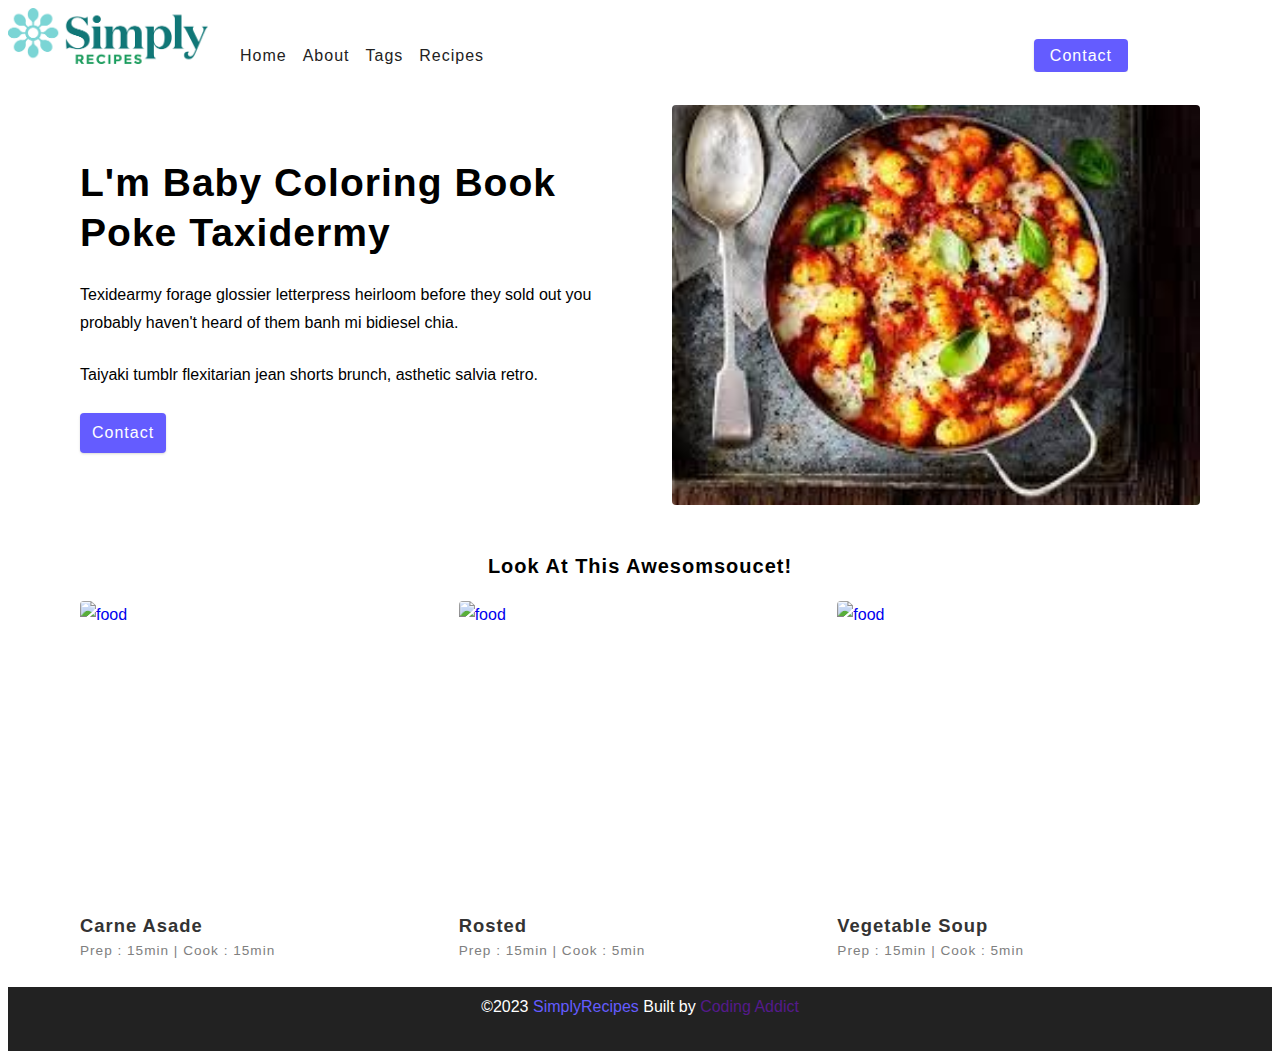
==== about.html @ f95af131 "make recipes project" ====
<!DOCTYPE html>
<html>

<head>
    <meta charset="UTF-8">
    <meta http-equiv="X-UA-Compatible" content="IE=edge">
    <meta name="viewport" content="width=device-width, initial-scale=1.0">
    <title> About page  </title>
    <!-- favicon -->
    <link rel="stylesheet" href="./assets/favicon.ico" type="image/x-icon">
    <!-- css -->
    <link rel="stylesheet" href="./Css/style.css">
</head>

<body>
    <!-- nav -->
    <nav class="nabar">
        <div class="nav-center">
            <!-- header -->
            <div class="nav-header">
                <a href="index.html" class="nav-logo">
                    <img src=" data:image/png;base64,
                    iVBORw0KGgoAAAANSUhEUgAAAaYAAAB3CAMAAAB/uhQPAAAAt1BMVEX///8Rd3d71dUAb28inmAAcnIAcXG10NBz09NQlZUAbGwAdXUafn7a6ekAmVYbnF12qallnp4tomfB2Nju9vZgtYgwhISRubne7+aty8vH5NREq3aEsbH3+/s6pm7O6Nrv9vah4ODA6urb8/OV3d2G2Njm9/fk7++n4uLN7u5UlpbQ4uKPyapEjo6gw8MAl1HF7Oy02sai0rh6v5pspKSo1b14v5nZ7eKUy61puY5Rr33o9O5itolsJNXdAAAWf0lEQVR4nO1da0OjOhO2RbBCr1Jbq0Vr77ZS18uePavn//+uNwQSMpMJRG21u2+fD7uVS4A8zGRuCUdH78VkOatWZ8vJu0884Oswn9VqVYZabXYgam8x5hylqI2/+24OoKGydOBpX3EHWGI83X33HR2gI0IsMUTffU8HaFhqNNWW331PB2B0dWGq1g7itG8YUzT9+O67OgBhqrNUrU6/+64OgIgolqq1776tAyDmhM5jNHW/+77+fzGfTCZzvHFC04SPi5KTD9ztHN1ltZageguDdjY0RT+m/NzabHwwAXeKcU3QwTpbjTJY0JSfy07+v49QhIMTDdtq+xZG7W5zoTCMTfkBk+rXRvwWi/3WrVHf9x2IYEtN40BDrSq7oszS09yqncpT2Ak8z6u3Fzu8xqexiN0KQH077VKKTWq1GUWT9Jso53dnb3vU8XkHBJ7T39U1toGoF+yCJtKDFZ1dGIXAwXO+850Rv6gRbobtl5d2fxAukAkSggN7nnxyv/2xR/0aNPwd0ERF7ao1ITDU4CTcJnrgmr3ngfqnFcfxBbx6Z6MotH5PPbbjKY/uDz730LvFKtg+TZRIKLaALmtSXkgx1J0qE6JNz/eCwAni4ebkZNDv1B3H9ZzeMORC1Vj5sXL0GryiQX2fbf+Bt32aKLWWIOsHXWSEMNHGurURsWEEVSpObzCSmxr9uhMEruPFnU7PcQOVpjYcmJ1Qa3B/[base64]/sizfhV2QJPRFFDDc6nogOy66bTSDLywgxxzTHJUD/ADdoEicY0U7wV2QZPJsAZR1JkmKCZpKtV5wmbzCo5cpMeoR2xUx8kjR7W9wS5oMrmpwGJLuISO660FuRQGmTCZdV6C0ME0HQ19aQL6++w1He2IJkO2AlpsNRwGuv1gqEgIU4mt1mc8BVDewrrvMu/X8+O9DpEf7Ygm2iZHNM0wBaSlV14lIT30Mgc1djFNjKjhatXp77X1wLEbmsgu12mCNhyl9Cx8pqFrSdPCq7ij9z7InmBHNFE8oVFmimkiMlE2nq0M+pTGETbOgSYMQu9BVhhNt+rfeqyoNrOIjY/kEwDnlUTP2e+Euhk7o+loPsX9Dg07TJOWmbfLBzZyL7WUhNDfd1PBhN3RxGzurI6LF4IlUEyG+SQZm5RSvLtslqc8YWn35od58Lg83rP3Fp0Ju6Tp6CiajJe3yzHDNGFKpHAnSRFfykp1mYoYt+Frs/Hd3d14vBzf2aYCVZp0Qw6jcaCpBNFY8DSZ1dQIee12nrJkNRRpOFFo2n0yojEYdlarl/4JyXc37Lc7q057s35nKngkTgwNKuTLaEoq8HjJnmYD1mpjztJteRMEVGmqOJaVJyfxKUamMBun2i7JfbefZO25Q+x4sVY8Ea5cx2O7Xba70obBJ+KCQ/JEN1aSzzk0mhZ6gwwxjmqGyuPEli/xPOGkSnlUtY9PGYT5Z6dj9x43Yj8AkARHbbTHFQZkP/CU3gqcXghbdNRYruu0o8ILeqLTwp6jkhA4QV9/Bl2aGoEbILiu7qePVuK6TjxStidF+vMu3VlzyIz4l/8ysNSdsNGqqOh/AUsa3LpldK4N8xhuLocDQLyw87sx3Jx0qGKybDyUDa54vUXhBTOa2g4+seLVtVA/ofQaFXwinSHopB3knuabJstZZqdNx1TXimAfsxXmEcNkLISLDN3J5mqzpXHcquPOi+2IgmlBhSaUiUppWtRR6WkCX/[base64]/R9B3HpwDKnU3DBhKaVF/jxZr1YrDexD5r2IMW0pYfqBCr0cyZGltTP0YyI4qGOnZH6LUo3T9FGojky3T7SWOL95zhxSeQbkAFoAtZjQtPAD5zOYN1gvQlfCi+x1yJ2tXo/[base64]/qbtJMznTnjBxeQVDWVg3UK9R7vsECLd9nRVKkHyGKEw0+MVBdUbSrDaDZZMNKfA0ZA8hJPI01wdHIIcVq5jnyPCnu2vJtNhbIE5QZ3aIN9Fh14wLalScsKwwEBV0QDPQSK0iBN5IA/MoRGzBHytubjQTQ8ZYyz6N9aOU21MlEqqDRanPo4xoXhAFfEmiatFAYGk/AIA2ZPBGqXQppo89kwL9BME4xpOlrcfugpFyomaDadTm9vudajp/6lSm86Hi+Xt7Niqsx+UBiXEeWBQcaWJi2i2UduFYR59gSiiXzh4CsgtV5BvqlYnKJA3UTOT89Yus2Y+ZHbCRh36q652dArqfsPV54WqAYAM9ZtadLqlrVoAuwYS5roCBw0I6XpVkATEif0Tg0cdbwyOzo5L2lpORlIuAUGuXGmU/mUtEW/h6OYkCfFGrAem0boIpAmrBItaTKUUi+ANMlC3qLsLRQn1GwvUG/fNNNPd2+pwSUbmvINRp4sZrWvhz2zTKlPYW3pYT0LaNJ8FVua6FxqpEfnExTRtCiIGK19aKkYpggCN4mXtVJxuaUWLPph0ZwZjU1skinlKazdW9w8pAkP2pY0meo24JRgse5NYS1EgTh1FGucg46VgqDBRJ/TpG4HxgVdUG6/gFF3cOroeVH2FLl1uh2aNNvqkzSdQvNllG4tpAn6Tv5a3eOu0MHEwI+7dUaKRDYdChkH5dXNZRgNYl93plxpP+8nTdAiFzHB4soiKE6Kuz309BlBY2RJ16pYRU2oTG2m3zRL/Q7FjD7yOY1G28VE5abQftIEcxN2NJnEKaoHhD3JLGllJbwqsWZhJiJKj0+mxiR7tMxLWpIlEOnHKkG3jQap3DL7e2iC4pS3PHDoYGx3PE1DCbPbO8oPlRZcbbb8cXf3YymTiaTbG90ts8zuJ74g1IBZ0XyI/[base64]/aYJRSHEQFpKEwxFcK+j71muahZNltPZbDa9vZ1W1UDDfJx/tE5Ux3KeajN26DQ544etCuxh/42EUr+w30rPkHAqn5EBxIknjevl0yf5/[base64]/[base64]/BUMLPGVxqGC1wbZgUeqTSXW+M264kLSlSeStcvJyH1RNGaEFlBPJjZBeu1gV2EZsdjmrAjiR4f2nPKyThYNPThDFswbwbMFoTLxdMeF7zxcmvcuJ641F5Rbq/XpvKaxvXLC7VerqC82GRtZDPHfFhSZy5ehZMlXZwrgXNosfWCvKOFYQ+jKeqBtRrE8s7p7p7KRcGkKQjxBhlCUSpM3S3tuq4aRqrJ8cli/XICSkg5cOnPxqQz8wMfvfcwAaf6XmDui+49F08EgJ8dUatQtdBrw3EDecthxchSQZsIYnSy8PhNykt4SeiDaLUZvT0/oDgGq2oKPyZkPVVuHl7XAy5wDcYYtGQEsshg2E1bwBzm9VRlqkfIQz+bXL3e9NSdzinUa+iGCla1ScXJJjZu+pSJEAocoZA2gunEYpqS+kO+tgL/WInTQb3WWCW96npDrNC19SSkykTLrFQ8SDD6BgpyU/H6B8qrTyQyQs9l9+55DlxnBxU8a22aZSUdncqtcaPSE0KjD12CQIPtUZLVPQ1cbzUIw8EwdhlVrtPrr0fprqgxiD03WQZI/3rgUFvbRixeg+aqJ12qdEu0wvR6K+UNONEqA13JE5VvWsS46DPwY/Sm6TcUmHni4mQTGzfEIERnE+a6UIcGB7c4DtHxV0LTdU9eeuzFdJygt+p0VnHdc1xGXawvurLu4c9fJt9Q27D+7r7oexxfTgk9qRAnVkSv0Se/ZJen04KDHtcDWf97Hl7Fa9EpalNDMjpZVaqQU/+kZqNIlLYc6XGVlPe/QMugMWjHFS/9Zp3j1uMhtfRdRHxMlmHQoL8zy/ZkRCwMJ47S3cUnm7K3Ybvu8s73KnFfG1xP6DaNZgQTJ7tKFSojIaOslBMr80pdiuCS4CvFwmIdhidh2MCfgPxeFCTZ2Q2fhOut3G7X0+rGDQfqo08eFSoWmHnBvj8eVpVFn8bItf2SBLYSlMWGaDMh/zxxF9fxWX8Acv/xNTT1HatKlQRgelJNzZUbPp+RD4hwkdHax4r39hNfQlNErjpgwFxOdEbr6hnMQFVk8nX0arXpn7q+O4UvoWngmEN+BCa8Sn92+wN2tAVNSR3fNKkEK1iS8o/EDmgahZvNALhZPZsKHgCqRt+KpvTcvbLStoGt0zRqB47n+eriv6Hvf6BuXINhbPrrKKGwbZoa/JO+MJOy8t5fN06Ajq/+PUZ3EbZMU/q9RBhlbThb+ho29UG7j65B/odhyzSl04FgYKjjbWnJf7Ia7y+yuguwXZqymjawfMjarm7cApR/u3WdFwkYNhP73i4fHy8v8NH4TMv2eGNv+K7MS7h9BFmKGUhTz7UpqLeCHvGz+uj6u3B1luH69fky3/x6puD4STnh8bXJcXYvO/eyxY7J/rppyfbub+RJFy21vZbk+DJr7PpfyBSgyaIotRhZEkodm4betoSJMCLodas/heuWBOutX2LzVUtBM6fp7bXZOuZoNVs/s42XTXaMoKmptHcl+LhogvbE5vuHvLF/1buC62Z/9nvIIleYV6ANfLsZTXbQXKftRxquk45K+o73lnzPr7L+42jKLvwljuP/NZ/TrZdN9lvSRLV30TxW28u2Pj5whjjxrQf5ihzhiobPjvWSdLHsZt+xKEh+B9CCRDsINSQ0nV1dXV0fJ73V+p1tvhJ08Ldf0PTGe59J3dVZM+n4h7S/NZquWXst3t55ujWlCUtTcpHm+dPTP+zazXv1rmCN92e/c5jXTjqnm/BkyJyo0hrt9+FOWeZjtouoHaMpY+GGv+jZuMp6sPWPZg68Jj3ffEoYuXhuth4e082YJv47ujzLBSehqXmD2uuyjewiCR6Pr8BdVQD0hSTfiVjJ+fJKkGBr9kOGaCm+IPixtVPKkNCUvcg/m7k+Smh6xsdeMiXVOr6Qf4khS6NJEbKUyYwmiAvWXDMb3yJgQsCFJz/fqcAiSRrUCgo/j+huuVyOd+UvKTTxbs1GCJKmcyZMyhCS22s0TVFTDmskTVyari6ONOB6pYp7+kme4Hdu3Pof9+FEhaZHJE1S6WWHRsf5YANgTRPSoddch57/hEx1X3zPRfBtPwlmwsaTo13gr0afa+wbkI9NfORpjtLf3IRAbhPv6yeiDQNNv5pSqXETQnObfj6kxnjzOvfBjqJhe0ig/cmvwS9eKo7jeZ7jnm7TxvsqMJpavy8Znrh98JptVg1yQeOvfKyBoGmKuI5MNZ1qkLeaUm8+Z34TY+qeaHe7iNaDfn8T/nH6jiNVPAmSHnsQgYir1rFmj1vT1Hr+9/7+n7Ok5bNUw100FXtcGd5uXpuZu9z8TTR8gMC1IjYtabtxms5eU1xl1thbPtZA6O5twjqnPWP1glsLoj11LHr7+V8LviEHEMikiQvPa/6ak5Yek4/WGdGGRpPQbpL2C8WIJM7n+la73AE5krHp/OfTfTPXUAlSSw/huZU7OgxS9DSamDA9NJtnz9IwIA1yZkOIA5IX4FXbfYCEsPR+Jzz9JzeTNP3iFGR6bPTfg3j/tbHp8dfNzS/VYaVpenw4vswvd6CpAMJvis6AqCT99vtNItv6zHn67/Lt7eb+uGUMvTY1l5XT9CibG/GNjHXmNV1GR9HTQemVQLq3SSQo7+AraQDydFC2NXoVBkIzNd3SKKMdTXl72ZCVNXZ8fczDuLpOPEAij0I8c2ss2wwSGXJrxpPwp64zaixpyk9Maeqep8Z4mhTRVOwBCq5bMoeQZAiFHgNpwZYSvn7KHJ3EIxUWx+UDc4YETQ9K2k/i4oFMMz6epXb7l7i3fzR+n5+fZyPSBft5nhnl/5yrUN/06PH3NfOpzp9yE+HmlZ2X/flL+Z3j7VVt7jX3kS/vrxhNV/8SAdhvxf8Af0z5aEzHHTsAAAAASUVORK5CYII="
                        alt="">

                </a>
                <button type="button" class="btn nav-btn">
                    <i class="fas fa-align-justify"></i>
                </button>
            </div>
            <!-- link -->
            <div class="nav-links">
                <a href="index.html" class="nav-link">home</a>
                <a href="about.html" class="nav-link">about</a>
                <a href="tags.html" class="nav-link">tags</a>
                <a href="recipes.html" class="nav-link">recipes</a>
                <div class="nav-link contact-link">
                    <a href="contact.html" class="btn">contact</a>
                </div>
            </div>
        </div>
    </nav>
    <!-- end of nav -->
    <main class="page">
        <section class="about-page">
            <article>
                <h2>l'm baby coloring book poke taxidermy</h2>
                <p>Texidearmy forage glossier letterpress heirloom before they sold out you probably haven't heard of
                    them banh mi bidiesel chia. </p>

                <p>Taiyaki tumblr flexitarian jean shorts brunch, asthetic salvia retro.</p>
           <a href="./contact.html" class="btn"> Contact</a>
            </article>
            <img src="[data-uri]"
                alt="pouring salt" class="img about-img" alt="">
        </section>
        <section class="featured-recipes">
<h5 class="featured-tittle">Look At this Awesomsoucet!</h5>
 <!-- recipes list --> 
 <div class="recipes-list">
    <!-- single recipes -->
    <a href="./single-recipe.html"class="recipes" >
        <img src="https://encrypted-tbn0.gstatic.com/images?q=tbn:ANd9GcRdBtMMbukt_wDTVx54A3VpzIehgRn1Pm014Q&usqp=CAU"
            alt="food" class="img recipes-img" />
        <h5>Carne asade</h5>
        <p>Prep : 15min | Cook : 15min</p>
    </a>
    <!-- end of single recipes -->
    <!-- single recipes -->
    <a href="./single-recipe.html"class="recipes">
        <img src="https://diethood.com/wp-content/uploads/2021/04/Simple-Baked-Chicken-Pieces-3.jpg"
            alt="food" class="img recipes-img" />
        <h5>Rosted</h5>
        <p>Prep : 15min | Cook : 5min</p>
    </a>
    <!-- end of single recipes -->
    <!-- single recipes -->
    <a href="./single-recipe.html"class="recipes">
        <img src="https://encrypted-tbn0.gstatic.com/images?q=tbn:ANd9GcQ1TqZ2bhdX-4Ekz3rVcjlyRLahp8dh1ozFew&usqp=CAU"
            alt="food" class="img recipes-img" />
        <h5>vegetable soup</h5>
        <p>Prep : 15min | Cook : 5min</p>
    </a>
    <!-- end of single recipes -->
    </div>
    <!-- end of recipes list -->
        </section>
        
    </main>
    <!-- end of main -->
    <!-- footer -->
    <footer class="page-footer">
        <p>
            &copy;<span id="date">2023</span>
            <span class="footer-logo">SimplyRecipes</span>
            Built by <a href="">Coding Addict</a>
        </p>

    </footer>

    <script src="./js/aap.js "></script>


</body>
</html>
---- Css/style.css ----
*,
::after,
::before {
    box-sizing: border-box;
}

/* fonts */
@import url(https://fonts.googleapis.com/css2?family=Roboto:wght@400;500;600&family=Montserrat&display=swap);

html {
    font-size: 100%;
}

:root {
    /* colors */
    --primary-100: #e2e0ff;
    --primary-200: #c1beff;
    --primary-300: #a29dff;
    --primary-400: #837dff;
    --primary-500: #645cff;
    --primary-600: #504acc;
    --primary-700: #3c3799;
    --primary-800: #282566;
    --primary-900: #141233;



    /* rest of the colors */
    --black: #222;
    --white: #fff;
    --red-light: #f8d7da;
    --red-dark: #842029;
    --green-light: #d1e7dd;
    --green-dark: #0f5132;

    /* fonts */
    --headingFont: 'Roboto', sans-serif;
    --bodyFont: 'Nunito', sans-serif;
    --amallText: 0.7em;
    /* rest of the vars */
    --backgroundColor: var(--grey-50);
    --textColor: var(--grey-900);
    --borderRedius: 0.25rem;
    --letterSpacing: 1px;
    --transition: 0.3s ease-in-out all;
    --max-width: 1120px;
    --fixed-width: 600px;

    /* box shadow */
    --shadow-1: 0 1px 3px 0 rgba(0, 0, 0, 0.1), 0 1px 2px 0 rgba(0, 0, 0, 0.06);
    --shadow-2: 0 4px 6px -1px rgba(0, 0, 0, 0.1), 0 2px 4px -1px rgba(0, 0, 0, 0.1);
    --shadow-3: 0 10px 15px -3px rgba(0, 0, 0, 0.1), 0 4px 6px -2px rgba(0, 0, 0, 0.05);
    --shdow-4: 0 20px 25px -5px rgba(0, 0, 0, 0.1), 0 10px 10px -5px rgba(0, 0, 0, 0.04);
}

body {
    background: var(--backgroundColor);
    font-family: var(--bodyFont);
    font-weight: 400;
    line-height: 1.75;
    color: var(--textColor)
}

p {
    margin-top: 0;
    margin-bottom: 1.5rem;
    max-width: 40em;
}

h1,
h2,
h3,
h4,
h5 {
    margin: 0;
    margin-bottom: 1.38rem;
    font-family: var(--headingFont);
    font-weight: 400px;
    line-height: 1.3;
    text-transform: capitalize;
    letter-spacing: var(--letterSpacing);
}

h1 {
    margin-top: 0;
    font-size: 3.052rem;
}

h2 {
    font-size: 2.441rem;
}

h3 {
    font-size: 1.953rem;
}

h4 {
    font-size: 1.563rem;
}

h5 {
    font-size: 1.25rem;
}

small,
.text-small {
    font-size: var(--smallText);
}

a {
    text-decoration: none;
}

ul {
    list-style-type: none;
    padding: 0;
}

.img {
    width: 100%;
    display: block;
    object-fit: cover;
}

/* buttons */

.btn {
    cursor: pointer;
    color: var(--white);
    background: var(--primary-500);
    border: transparent;
    border-radius: var(--borderRedius);
    letter-spacing: var(--letterSpacing);
    padding: 0.375rem 0.75rem;
    box-shadow: var(--shadow-1);
    transition: var(--transition);
    text-transform: capitalize;
    display: inline-block;
}

.btn:hover {
    background: var(--primary-700);
    box-shadow: var(--shadow-3);
}

.btn-hipster {
    color: var(--primary-500);
    background: var(--primary-200);
}

.btn-hipster:hover {
    color: var(--primary-200);
    background: var(--primary-700);
}

.btn-block {
    width: 100%;
}

/* alert */
.alert {
    padding: 0.375rem 0.75rem;
    margin-bottom: 1rem;
    border-color: transparent;
    border-radius: var(--borderRedius);
}

.alert-danger {
    color: var(--red-dark);
    background: var(--red-light);
}

.alert-success {
    color: var(--green-dark);
    background: var(--green-light);
}

/* form */
.form {
    width: 90vw;
    max-width: var(--fixed-width);
    background: var(---white);
    border-radius: var(--borderRedius);
    box-shadow: var(--shadow-2);
    padding: 2rem 2.5rem;
    margin: 3rem auto;
}

.form-label {
    display: block;
    font-size: var(--smallText);
    margin-bottom: 0.5rem;
    text-transform: capitalize;
    letter-spacing: var(--letterSpacing);
}

.form-input,
.form-textarea {
    width: 100%;
    padding: 0.375rem 0.675rem;
    border-radius: var(--borderRedius);
    background: var(--backgroundColor);
    border: 1px solid #222;
}

.form-row {
    margin-bottom: 1rem;
}

.form-textarea {
    height: 7rem;
}

::placeholder {
    font-family: inherit;
    color: var(--grey-400);
}

.form-alert {
    color: var(--red-dark);
    letter-spacing: var(--letterSpacing);
    text-transform: capitalize;
}

/* alert */
@keyframes spinner {
    to {
        transform: rotate(360deg);
    }
}

.loading {
    width: 6rem;
    height: 6rem;
    border: 5px solid var(--grey-400);
    border-radius: 50%;
    border-top-color: var(--primary-500);
    animation: spinner 0.6s linear infinite;
}

.loading {
    margin: 0 outo;
}

/* title */
.title {
    text-align: center;
}

.title-underline {
    background: var(--primary-500);
    width: 7rem;
    height: 0.25rem;
    margin: 0 auto;
    margin-top: 1rem;
}

/*
==============
navbar
==============
 */
.navbar {
    display: flex;
    justify-content: center;
    align-items: center;
}

.nav-center {
    width: 90vw;
    max-width: var(--max-width);
    /* background: red; */
}

.nav-header {
    height: 6rem;
    display: flex;
    justify-content: space-between;
    align-items: center;
}

nav img {
    width: 200px;
}

.nav-btn {
    padding: 0.5rem 0.75rem;
}

.nav-links {
    display: flex;
    flex-direction: column;
    text-align: center;
    /* todo  */
    height: 0;
    overflow: hidden;
    transition: var(--transition);
    margin-top: 30px;
}

.show-links {
    height: 310px;
}

.nav-link {
    display: block;
    text-align: center;
    text-transform: capitalize;
    color: #222;
    letter-spacing: var(--letterSpacing);
    padding: 1rem 0;
    border-top: 1px solid var(--green-dark);
    transition: var(--transition);


}

.nav-link:hover {
    color: var(--primary-500);
}

.contact-link a {
    padding: 0.15rem 1rem;
}

@media screen and (min-width:992px) {
    .nav-btn {
        display: none;
    }

    .navbar {
        height: 6rem;
    }

    .nav-center {
        display: flex;
        align-items: center;
    }

    .nav-header {
        height: auto;
        margin-right: 2rem;

    }

    .nav-links {
        height: auto;
        flex-direction: row;
        align-items: center;
        width: 100%;

    }

    .nav-link {
        padding: 0;
        border-top: none;
        margin-right: 1rem;
        font-size: 1rem;
    }

    .contact-link {
        margin-left: auto;
        margin-right: 0;
    }
}

/* ==========
     page
    ==========
  */
.page {
    /* background:red; */
    width: 90vw;
    max-width: var(--max-width);
    margin: 0 auto;
    padding-top: 2rem;
    min-height: calc(100vh - (6rem + 4rem));
}

/* 
  ==========
    Footer
  ==========
   */
footer {
    height: 4em;
    background: var(--black);
    color: var(--white);
    display: flex;
    align-items: center;
    justify-content: center;

}

.footer p {
    margin-bottom: 0;
}

.footer-logo,
.footer a {
    color: var(--primary-500)
}

/*
   ============
   Hero
   ============
    */
.hero {
    height: 40vh;
    background: url(https://gatsby-v3-tutorial-recipes.netlify.app/static/8dcb6bff31d873a27b626d006dda9a98/826b9/main.jpg);
    margin-bottom: 2rem;
    border-radius: var(--borderRedius);
    position: relative;

}


.hero-container {
    position: absolute;
    width: 100%;
    height: 100%;
    top: 0;
    left: 0;
    background: rgba(0, 0, 0, 0.0.4);
    border-radius: var(--borderRedius);
    display: flex;
    align-items: center;
    justify-content: center;
}

.hero-text {
    color: white
}

/* 
 ============
 Recipes
 ============
  */
.recipes-container {
    display: grid;
    gap: 2rem 1rem;
    ;
}

.tags-container {
    order: 1;
    display: flex;
    flex-direction: column;
    padding-bottom: 3rem;
}

.recipes-list {
    display: grid;
    gap: 2rem 1rem;
    border-bottom: 3rem;
}

.tags-container h4 {
    margin-bottom: 0.5rem;
    font-weight: 500;

}

.tags-list {
    display: grid;
    grid-template-columns: 1fr 1fr 1fr;

}

.tags-list a {
    text-transform: capitalize;
    display: block;
    color: gray;
    transition: var(--primary-500);
}

.tags-list a:hover {
    color: var(--primary-500);
}

.recipes {
    display: block;
}

.recipes img {
    height: 15rem;
    border-radius: var(--borderRedius);
    margin-bottom: 1rem;
}

.recipes h5 {
    margin-bottom: 0;
    line-height: 1;
    color: #333;

}

.recipes p {
    margin-bottom: 0;
    line-height: 1;
    margin-top: 0.5rem;
    color: gray;
    letter-spacing: var(--letterSpacing);

}

@media screen and (min-width:576px) {
    .recipes-list {
        grid-template-columns: 1fr 1fr;
    }

    .recipes img {
        height: 10rem;

    }

}

@media screen and (min-width:992px) {
    .recipes-container {
        grid-template-columns: 200px 1fr;
    }

    .recipes p {
        font-size :0.85em;
    }

    .tags-container {
        order: 0;
    }

    .tags-list {
        grid-template-columns: 1fr;
    }

}

@media screen and (min-width:1200px) {
    .recipes h5 {
        font-size: 1.15rem;
    }

    .recipes-list {
        grid-template-columns: 1fr 1fr 1fr;
    }
}

/* 
============
 Error
============
 */
.error-page {
    text-align: center;
    padding-top: 5rem;
}

.error-page h1 {
    font-size: 9rem;
}

/* 
 ==========
 tags
 ==========
 */
.recipes-list img {
    height:300px;
}

footer {
    margin-top: 30px;
}

/* 
 ============
 About 
 ============
  */
.about-page h2 {
    text-decoration: none;
    font-size: bold;
}

.about-page {
    display: grid;
    gap: 2rem 4rem;
    padding-bottom: 3rem;

}

.about-img {
    border-radius: var(--borderRedius);
    height: 300px;
}

@media screen and (min-width:992px) {
    .about-page {
        grid-template-columns: 1fr 1fr;
        grid-template-rows: 400px;
        align-items: center;
    }

    .about-img {
        height: 100%;
    }

}

.featured-tittle {
    text-align: center;
}

/* 
 ================
  contact page
 ================
*/
.contact-info p {
    color: #222;
}

.contact-from {
    width: 100%;
    margin: 0;
}

.from-row {
    background: white;
    color: #222;
}

.contact-container {
    display: grid;
    gap: 2rem 3rem;
    padding: 10px 20px;
    padding-top: 3rem;
}

@media screen and (min-width:992px) {
    .contact-container {
        grid-template-columns: 1fr 450px;

    }
}

/*
    =============== 
     tags page
     ===============
*/
 .tegs-wrapper {
    display: grid;
    gap: 2rem;
    padding-bottom: 3rem;
}

 .tag {
    background: gray;
    border-radius: var(--borderRedius);
    text-align: center;
    color: white;
    padding: 2rem;
    transition: var(--transition);
}

.tag:hover {
    background: var(--primary-500);
}

.tag h5,
.tag p {
    margin-bottom: 0;
}

.tag h5 {
    font-weight: 600;
}
  @media screen and (min-width:576px) {
    .tages-wrepper {
        grid-template-columns: repeat(2,1fr);
    
    }
    
}
@media screen and (min-width:992px){
    .tages-wrepper {
        grid-template-columns: repeat(3,1fr);


    }
} 

 /*
    =============== 
     Single Recipes page
    ================
*/
.recipes-hero {
    display: grid;
    gap: 3rem;
}
.recipes-hero-img {
height: 300px;
border-radius: var(--borderRedius);
}
.recipes-info p {
    color: gray;
}
  .recipes-icons {
    display: grid;
    grid-template-columns: repeat(3,1fr);
    gap: 1rem;
    margin: 2rem 0;
    text-align: center;
  }
  .recipes-icons i {
     font-size: 1.5rem;
     color: var(--primary-500);
  }
 .recipe-tags {
    display: flex;
    align-items: center;
    flex-wrap: wrap;
    font-size: 0.85;
    font-weight: 600;

  }
.recipes-tags a {
    background: var(--primary-500);
    border-radius: var(--borderRedius);
    color:white;
    padding: 0.05rem 0.5rem;
    margin: 0 0.25rem;
    text-transform: capitalize;
}
@media screen and (min-width:992px){
    .recipes-hero {
        grid-template-columns:4fr 5fr;
        align-items: center;
    }
}
.recipes-content {
    padding: 3rem;
    display: grid;
    gap: 2rem 5rem;
}
@media screen and (min-width:992px){
    .recipes-content {
        grid-template-columns:2fr 1fr;
    }
}
.single-instruction header {
    display: grid;
    grid-template-columns: auto 1fr;
    gap: 1.5rem;
    align-items: center;
}
.single-instruction header div {
    height: 2px;
    background: gray;
}
.single-instruction > p{
    color:gray;
}
.single-instruction header p {
    text-transform: uppercase;
    font-weight: 600;
    margin-bottom: 0;
    color: var(--primary-500);

}
.single-column {
    display: grid;
    row-gap: 2rem;
}
.single-ingredient {
    border-bottom: 2px solid gray;
    padding-bottom: 0.75rem;
    color: gray;
}
.single-tools {
    border-bottom: 2px solid gray;
    padding-bottom: 0.75rem;
    color:var(--primary-500);
    text-transform: capitalize;
}
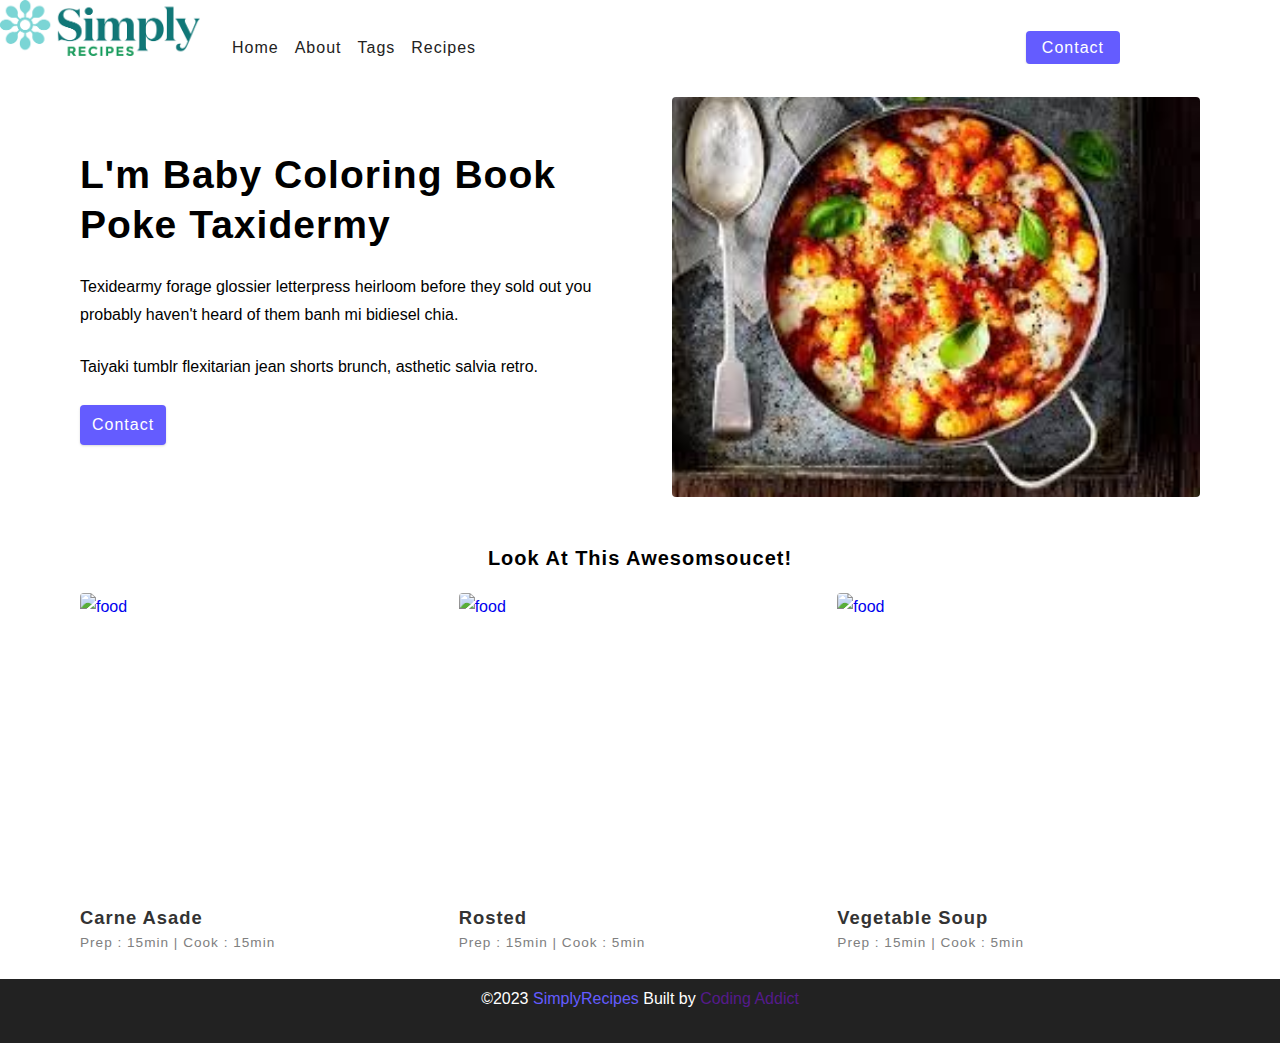
==== commit d91efefa: "recipes-project" ====
--- a/about.html
+++ b/about.html
@@ -5,11 +5,11 @@
     <meta charset="UTF-8">
     <meta http-equiv="X-UA-Compatible" content="IE=edge">
     <meta name="viewport" content="width=device-width, initial-scale=1.0">
-    <title> About page  </title>
+    <title> About page </title>
     <!-- favicon -->
     <link rel="stylesheet" href="./assets/favicon.ico" type="image/x-icon">
     <!-- css -->
-    <link rel="stylesheet" href="./Css/style.css">
+    <link rel="stylesheet" href="./CSS/style.css">
 </head>
 
 <body>
@@ -49,43 +49,43 @@
                     them banh mi bidiesel chia. </p>
 
                 <p>Taiyaki tumblr flexitarian jean shorts brunch, asthetic salvia retro.</p>
-           <a href="./contact.html" class="btn"> Contact</a>
+                <a href="./contact.html" class="btn"> Contact</a>
             </article>
             <img src="[data-uri]"
                 alt="pouring salt" class="img about-img" alt="">
         </section>
         <section class="featured-recipes">
-<h5 class="featured-tittle">Look At this Awesomsoucet!</h5>
- <!-- recipes list --> 
- <div class="recipes-list">
-    <!-- single recipes -->
-    <a href="./single-recipe.html"class="recipes" >
-        <img src="https://encrypted-tbn0.gstatic.com/images?q=tbn:ANd9GcRdBtMMbukt_wDTVx54A3VpzIehgRn1Pm014Q&usqp=CAU"
-            alt="food" class="img recipes-img" />
-        <h5>Carne asade</h5>
-        <p>Prep : 15min | Cook : 15min</p>
-    </a>
-    <!-- end of single recipes -->
-    <!-- single recipes -->
-    <a href="./single-recipe.html"class="recipes">
-        <img src="https://diethood.com/wp-content/uploads/2021/04/Simple-Baked-Chicken-Pieces-3.jpg"
-            alt="food" class="img recipes-img" />
-        <h5>Rosted</h5>
-        <p>Prep : 15min | Cook : 5min</p>
-    </a>
-    <!-- end of single recipes -->
-    <!-- single recipes -->
-    <a href="./single-recipe.html"class="recipes">
-        <img src="https://encrypted-tbn0.gstatic.com/images?q=tbn:ANd9GcQ1TqZ2bhdX-4Ekz3rVcjlyRLahp8dh1ozFew&usqp=CAU"
-            alt="food" class="img recipes-img" />
-        <h5>vegetable soup</h5>
-        <p>Prep : 15min | Cook : 5min</p>
-    </a>
-    <!-- end of single recipes -->
-    </div>
-    <!-- end of recipes list -->
+            <h5 class="featured-tittle">Look At this Awesomsoucet!</h5>
+            <!-- recipes list -->
+            <div class="recipes-list">
+                <!-- single recipes -->
+                <a href="./single-recipe.html" class="recipes">
+                    <img src="https://encrypted-tbn0.gstatic.com/images?q=tbn:ANd9GcRdBtMMbukt_wDTVx54A3VpzIehgRn1Pm014Q&usqp=CAU"
+                        alt="food" class="img recipes-img" />
+                    <h5>Carne asade</h5>
+                    <p>Prep : 15min | Cook : 15min</p>
+                </a>
+                <!-- end of single recipes -->
+                <!-- single recipes -->
+                <a href="./single-recipe.html" class="recipes">
+                    <img src="https://diethood.com/wp-content/uploads/2021/04/Simple-Baked-Chicken-Pieces-3.jpg"
+                        alt="food" class="img recipes-img" />
+                    <h5>Rosted</h5>
+                    <p>Prep : 15min | Cook : 5min</p>
+                </a>
+                <!-- end of single recipes -->
+                <!-- single recipes -->
+                <a href="./single-recipe.html" class="recipes">
+                    <img src="https://encrypted-tbn0.gstatic.com/images?q=tbn:ANd9GcQ1TqZ2bhdX-4Ekz3rVcjlyRLahp8dh1ozFew&usqp=CAU"
+                        alt="food" class="img recipes-img" />
+                    <h5>vegetable soup</h5>
+                    <p>Prep : 15min | Cook : 5min</p>
+                </a>
+                <!-- end of single recipes -->
+            </div>
+            <!-- end of recipes list -->
         </section>
-        
+
     </main>
     <!-- end of main -->
     <!-- footer -->
@@ -98,8 +98,9 @@
 
     </footer>
 
-    <script src="./js/aap.js "></script>
+    <script src="./JS/aap.js "></script>
 
 
 </body>
+
 </html>--- a/CSS/style.css
+++ b/CSS/style.css
@@ -0,0 +1,865 @@
+body {
+    margin: 0;
+    padding: 0;
+}
+
+
+*,
+::after,
+::before {
+    box-sizing: border-box;
+}
+
+/* fonts */
+/* @import url(https://fonts.googleapis.com/css2?family=Roboto:wght@400;500;600&family=Montserrat&display=swap); */
+
+html {
+    font-size: 100%;
+}
+
+:root {
+    /* colors */
+    --primary-100: #e2e0ff;
+    --primary-200: #c1beff;
+    --primary-300: #a29dff;
+    --primary-400: #837dff;
+    --primary-500: #645cff;
+    --primary-600: #504acc;
+    --primary-700: #3c3799;
+    --primary-800: #282566;
+    --primary-900: #141233;
+
+
+
+    /* rest of the colors */
+    --black: #222;
+    --white: #fff;
+    --red-light: #f8d7da;
+    --red-dark: #842029;
+    --green-light: #d1e7dd;
+    --green-dark: #0f5132;
+
+    /* fonts */
+    --headingFont: 'Roboto', sans-serif;
+    --bodyFont: 'Nunito', sans-serif;
+    --amallText: 0.7em;
+    /* rest of the vars */
+    --backgroundColor: var(--grey-50);
+    --textColor: var(--grey-900);
+    --borderRedius: 0.25rem;
+    --letterSpacing: 1px;
+    --transition: 0.3s ease-in-out all;
+    --max-width: 1120px;
+    --fixed-width: 600px;
+
+    /* box shadow */
+    --shadow-1: 0 1px 3px 0 rgba(0, 0, 0, 0.1), 0 1px 2px 0 rgba(0, 0, 0, 0.06);
+    --shadow-2: 0 4px 6px -1px rgba(0, 0, 0, 0.1), 0 2px 4px -1px rgba(0, 0, 0, 0.1);
+    --shadow-3: 0 10px 15px -3px rgba(0, 0, 0, 0.1), 0 4px 6px -2px rgba(0, 0, 0, 0.05);
+    --shdow-4: 0 20px 25px -5px rgba(0, 0, 0, 0.1), 0 10px 10px -5px rgba(0, 0, 0, 0.04);
+}
+
+body {
+    background: var(--backgroundColor);
+    font-family: var(--bodyFont);
+    font-weight: 400;
+    line-height: 1.75;
+    color: var(--textColor)
+}
+
+p {
+    margin-top: 0;
+    margin-bottom: 1.5rem;
+    max-width: 40em;
+}
+
+h1,
+h2,
+h3,
+h4,
+h5 {
+    margin: 0;
+    margin-bottom: 1.38rem;
+    font-family: var(--headingFont);
+    font-weight: 400px;
+    line-height: 1.3;
+    text-transform: capitalize;
+    letter-spacing: var(--letterSpacing);
+}
+
+h1 {
+    margin-top: 0;
+    font-size: 3.052rem;
+}
+
+h2 {
+    font-size: 2.441rem;
+}
+
+h3 {
+    font-size: 1.953rem;
+}
+
+h4 {
+    font-size: 1.563rem;
+}
+
+h5 {
+    font-size: 1.25rem;
+}
+
+small,
+.text-small {
+    font-size: var(--smallText);
+}
+
+a {
+    text-decoration: none;
+}
+
+ul {
+    list-style-type: none;
+    padding: 0;
+}
+
+.img {
+    width: 100%;
+    display: block;
+    object-fit: cover;
+}
+
+/* buttons */
+
+.btn {
+    cursor: pointer;
+    color: var(--white);
+    background: var(--primary-500);
+    border: transparent;
+    border-radius: var(--borderRedius);
+    letter-spacing: var(--letterSpacing);
+    padding: 0.375rem 0.75rem;
+    box-shadow: var(--shadow-1);
+    transition: var(--transition);
+    text-transform: capitalize;
+    display: inline-block;
+}
+
+.btn:hover {
+    background: var(--primary-700);
+    box-shadow: var(--shadow-3);
+}
+
+.btn-hipster {
+    color: var(--primary-500);
+    background: var(--primary-200);
+}
+
+.btn-hipster:hover {
+    color: var(--primary-200);
+    background: var(--primary-700);
+}
+
+.btn-block {
+    width: 100%;
+}
+
+/* alert */
+.alert {
+    padding: 0.375rem 0.75rem;
+    margin-bottom: 1rem;
+    border-color: transparent;
+    border-radius: var(--borderRedius);
+}
+
+.alert-danger {
+    color: var(--red-dark);
+    background: var(--red-light);
+}
+
+.alert-success {
+    color: var(--green-dark);
+    background: var(--green-light);
+}
+
+/* form */
+.form {
+    width: 90vw;
+    max-width: var(--fixed-width);
+    background: var(---white);
+    border-radius: var(--borderRedius);
+    box-shadow: var(--shadow-2);
+    padding: 2rem 2.5rem;
+    margin: 3rem auto;
+}
+
+.form-label {
+    display: block;
+    font-size: var(--smallText);
+    margin-bottom: 0.5rem;
+    text-transform: capitalize;
+    letter-spacing: var(--letterSpacing);
+}
+
+.form-input,
+.form-textarea {
+    width: 100%;
+    padding: 0.375rem 0.675rem;
+    border-radius: var(--borderRedius);
+    background: var(--backgroundColor);
+    border: 1px solid #222;
+}
+
+.form-row {
+    margin-bottom: 1rem;
+}
+
+.form-textarea {
+    height: 7rem;
+}
+
+::placeholder {
+    font-family: inherit;
+    color: var(--grey-400);
+}
+
+.form-alert {
+    color: var(--red-dark);
+    letter-spacing: var(--letterSpacing);
+    text-transform: capitalize;
+}
+
+/* alert */
+@keyframes spinner {
+    to {
+        transform: rotate(360deg);
+    }
+}
+
+.loading {
+    width: 6rem;
+    height: 6rem;
+    border: 5px solid var(--grey-400);
+    border-radius: 50%;
+    border-top-color: var(--primary-500);
+    animation: spinner 0.6s linear infinite;
+}
+
+.loading {
+    margin: 0 outo;
+}
+
+/* title */
+.title {
+    text-align: center;
+}
+
+.title-underline {
+    background: var(--primary-500);
+    width: 7rem;
+    height: 0.25rem;
+    margin: 0 auto;
+    margin-top: 1rem;
+}
+
+/*
+==============
+navbar
+==============
+ */
+.navbar {
+    display: flex;
+    justify-content: center;
+    align-items: center;
+}
+
+.nav-center {
+    width: 90vw;
+    max-width: var(--max-width);
+    /* background: red; */
+}
+
+.nav-header {
+    height: 6rem;
+    display: flex;
+    justify-content: space-between;
+    align-items: center;
+}
+
+nav img {
+    width: 200px;
+}
+
+.nav-btn {
+    padding: 0.5rem 0.75rem;
+}
+
+.nav-links {
+    display: flex;
+    flex-direction: column;
+    text-align: center;
+    /* todo  */
+    height: 0;
+    overflow: hidden;
+    transition: var(--transition);
+    margin-top: 30px;
+}
+
+.show-links {
+    height: 310px;
+}
+
+.nav-link {
+    display: block;
+    text-align: center;
+    text-transform: capitalize;
+    color: #222;
+    letter-spacing: var(--letterSpacing);
+    padding: 1rem 0;
+    border-top: 1px solid var(--green-dark);
+    transition: var(--transition);
+
+
+}
+
+.nav-link:hover {
+    color: var(--primary-500);
+}
+
+.contact-link a {
+    padding: 0.15rem 1rem;
+}
+
+@media screen and (min-width:992px) {
+    .nav-btn {
+        display: none;
+    }
+
+    .navbar {
+        height: 6rem;
+    }
+
+    .nav-center {
+        display: flex;
+        align-items: center;
+    }
+
+    .nav-header {
+        height: auto;
+        margin-right: 2rem;
+
+    }
+
+    .nav-links {
+        height: auto;
+        flex-direction: row;
+        align-items: center;
+        width: 100%;
+
+    }
+
+    .nav-link {
+        padding: 0;
+        border-top: none;
+        margin-right: 1rem;
+        font-size: 1rem;
+    }
+
+    .contact-link {
+        margin-left: auto;
+        margin-right: 0;
+    }
+}
+
+/* ==========
+     page
+    ==========
+  */
+.page {
+    /* background:red; */
+    width: 90vw;
+    max-width: var(--max-width);
+    margin: 0 auto;
+    padding-top: 2rem;
+    min-height: calc(100vh - (6rem + 4rem));
+}
+
+
+/* Tags Wrapper */
+.tags-wrapper {
+    display: grid;
+    grid-template-columns: repeat(auto-fit, minmax(200px, 1fr));
+    gap: 20px;
+    width: 100%;
+    max-width: 800px;
+    padding: 10px;
+    box-sizing: border-box;
+}
+
+/* Single Tag */
+.tags-wrapper a {
+    display: block;
+    text-align: center;
+    text-decoration: none;
+    padding: 15px;
+    border-radius: 8px;
+    background: white;
+    box-shadow: 0px 4px 6px rgba(0, 0, 0, 0.1);
+    transition: transform 0.2s, box-shadow 0.2s;
+    color: #333;
+}
+
+.tags-wrapper a:hover {
+    transform: translateY(-5px);
+    box-shadow: 0px 6px 10px rgba(0, 0, 0, 0.2);
+}
+
+/* Tag Heading */
+.tags-wrapper a h5 {
+    font-size: 18px;
+    color: #555;
+    margin-bottom: 5px;
+    text-transform: capitalize;
+}
+
+/* Tag Description */
+.tags-wrapper a p {
+    font-size: 14px;
+    color: #777;
+    margin: 0;
+}
+
+/* Responsive Design */
+@media (max-width: 600px) {
+    .tags-wrapper {
+        grid-template-columns: 1fr;
+    }
+}
+
+/* 
+  ==========
+    Footer
+  ==========
+   */
+footer {
+    height: 4em;
+    background: var(--black);
+    color: var(--white);
+    display: flex;
+    align-items: center;
+    justify-content: center;
+
+}
+
+.footer p {
+    margin-bottom: 0;
+}
+
+.footer-logo,
+.footer a {
+    color: var(--primary-500)
+}
+
+/*
+   ============
+   Hero
+   ============
+    */
+.hero {
+    height: 40vh;
+    background: url("https://gatsby-v3-tutorial-recipes.netlify.app/static/8dcb6bff31d873a27b626d006dda9a98/826b9/main.jpg");
+    margin-bottom: 2rem;
+    border-radius: var(--borderRedius);
+    position: relative;
+
+}
+
+
+.hero-container {
+    position: absolute;
+    width: 100%;
+    height: 100%;
+    top: 0;
+    left: 0;
+    background: rgba(0, 0, 0, 0.0.4);
+    border-radius: var(--borderRedius);
+    display: flex;
+    align-items: center;
+    justify-content: center;
+}
+
+.hero-text {
+    color: white
+}
+
+/* 
+ ============
+ Recipes
+ ============
+  */
+.recipes-container {
+    display: grid;
+    gap: 2rem 1rem;
+    ;
+}
+
+.tags-container {
+    order: 1;
+    display: flex;
+    flex-direction: column;
+    padding-bottom: 3rem;
+}
+
+.recipes-list {
+    display: grid;
+    gap: 2rem 1rem;
+    border-bottom: 3rem;
+}
+
+.tags-container h4 {
+    margin-bottom: 0.5rem;
+    font-weight: 500;
+
+}
+
+.tags-list {
+    display: grid;
+    grid-template-columns: 1fr 1fr 1fr;
+
+}
+
+.tags-list a {
+    text-transform: capitalize;
+    display: block;
+    color: gray;
+    transition: var(--primary-500);
+}
+
+.tags-list a:hover {
+    color: var(--primary-500);
+}
+
+.recipes {
+    display: block;
+}
+
+.recipes img {
+    height: 15rem;
+    border-radius: var(--borderRedius);
+    margin-bottom: 1rem;
+}
+
+.recipes h5 {
+    margin-bottom: 0;
+    line-height: 1;
+    color: #333;
+
+}
+
+.recipes p {
+    margin-bottom: 0;
+    line-height: 1;
+    margin-top: 0.5rem;
+    color: gray;
+    letter-spacing: var(--letterSpacing);
+
+}
+
+@media screen and (min-width:576px) {
+    .recipes-list {
+        grid-template-columns: 1fr 1fr;
+    }
+
+    .recipes img {
+        height: 10rem;
+
+    }
+
+}
+
+@media screen and (min-width:992px) {
+    .recipes-container {
+        grid-template-columns: 200px 1fr;
+    }
+
+    .recipes p {
+        font-size: 0.85em;
+    }
+
+    .tags-container {
+        order: 0;
+    }
+
+    .tags-list {
+        grid-template-columns: 1fr;
+    }
+
+}
+
+@media screen and (min-width:1200px) {
+    .recipes h5 {
+        font-size: 1.15rem;
+    }
+
+    .recipes-list {
+        grid-template-columns: 1fr 1fr 1fr;
+    }
+}
+
+/* 
+============
+ Error
+============
+ */
+.error-page {
+    text-align: center;
+    padding-top: 5rem;
+}
+
+.error-page h1 {
+    font-size: 9rem;
+}
+
+/* 
+ ==========
+ tags
+ ==========
+ */
+.recipes-list img {
+    height: 300px;
+}
+
+footer {
+    margin-top: 30px;
+}
+
+/* 
+ ============
+ About 
+ ============
+  */
+.about-page h2 {
+    text-decoration: none;
+    font-size: bold;
+}
+
+.about-page {
+    display: grid;
+    gap: 2rem 4rem;
+    padding-bottom: 3rem;
+
+}
+
+.about-img {
+    border-radius: var(--borderRedius);
+    height: 300px;
+}
+
+@media screen and (min-width:992px) {
+    .about-page {
+        grid-template-columns: 1fr 1fr;
+        grid-template-rows: 400px;
+        align-items: center;
+    }
+
+    .about-img {
+        height: 100%;
+    }
+
+}
+
+.featured-tittle {
+    text-align: center;
+}
+
+/* 
+ ================
+  contact page
+ ================
+*/
+.contact-info p {
+    color: #222;
+}
+
+.contact-from {
+    width: 100%;
+    margin: 0;
+}
+
+.from-row {
+    background: white;
+    color: #222;
+}
+
+.contact-container {
+    display: grid;
+    gap: 2rem 3rem;
+    padding: 10px 20px;
+    padding-top: 3rem;
+}
+
+@media screen and (min-width:992px) {
+    .contact-container {
+        grid-template-columns: 1fr 450px;
+
+    }
+}
+
+/*
+    =============== 
+     tags page
+     ===============
+*/
+.tegs-wrapper {
+    display: grid;
+    gap: 2rem;
+    padding-bottom: 3rem;
+}
+
+.tag {
+    background: gray;
+    border-radius: var(--borderRedius);
+    text-align: center;
+    color: white;
+    padding: 2rem;
+    transition: var(--transition);
+}
+
+.tag:hover {
+    background: var(--primary-500);
+}
+
+.tag h5,
+.tag p {
+    margin-bottom: 0;
+}
+
+.tag h5 {
+    font-weight: 600;
+}
+
+@media screen and (min-width:576px) {
+    .tages-wrepper {
+        grid-template-columns: repeat(2, 1fr);
+
+    }
+
+}
+
+@media screen and (min-width:992px) {
+    .tages-wrepper {
+        grid-template-columns: repeat(3, 1fr);
+
+
+    }
+}
+
+/*
+    =============== 
+     Single Recipes page
+    ================
+*/
+.recipes-hero {
+    display: grid;
+    gap: 3rem;
+}
+
+.recipes-hero-img {
+    height: 300px;
+    border-radius: var(--borderRedius);
+}
+
+.recipes-info p {
+    color: gray;
+}
+
+.recipes-icons {
+    display: grid;
+    grid-template-columns: repeat(3, 1fr);
+    gap: 1rem;
+    margin: 2rem 0;
+    text-align: center;
+}
+
+.recipes-icons i {
+    font-size: 1.5rem;
+    color: var(--primary-500);
+}
+
+.recipe-tags {
+    display: flex;
+    align-items: center;
+    flex-wrap: wrap;
+    font-size: 0.85;
+    font-weight: 600;
+
+}
+
+.recipes-tags a {
+    background: var(--primary-500);
+    border-radius: var(--borderRedius);
+    color: white;
+    padding: 0.05rem 0.5rem;
+    margin: 0 0.25rem;
+    text-transform: capitalize;
+}
+
+@media screen and (min-width:992px) {
+    .recipes-hero {
+        grid-template-columns: 4fr 5fr;
+        align-items: center;
+    }
+}
+
+.recipes-content {
+    padding: 3rem;
+    display: grid;
+    gap: 2rem 5rem;
+}
+
+@media screen and (min-width:992px) {
+    .recipes-content {
+        grid-template-columns: 2fr 1fr;
+    }
+}
+
+.single-instruction header {
+    display: grid;
+    grid-template-columns: auto 1fr;
+    gap: 1.5rem;
+    align-items: center;
+}
+
+.single-instruction header div {
+    height: 2px;
+    background: gray;
+}
+
+.single-instruction>p {
+    color: gray;
+}
+
+.single-instruction header p {
+    text-transform: uppercase;
+    font-weight: 600;
+    margin-bottom: 0;
+    color: var(--primary-500);
+
+}
+
+.single-column {
+    display: grid;
+    row-gap: 2rem;
+}
+
+.single-ingredient {
+    border-bottom: 2px solid gray;
+    padding-bottom: 0.75rem;
+    color: gray;
+}
+
+.single-tools {
+    border-bottom: 2px solid gray;
+    padding-bottom: 0.75rem;
+    color: var(--primary-500);
+    text-transform: capitalize;
+}